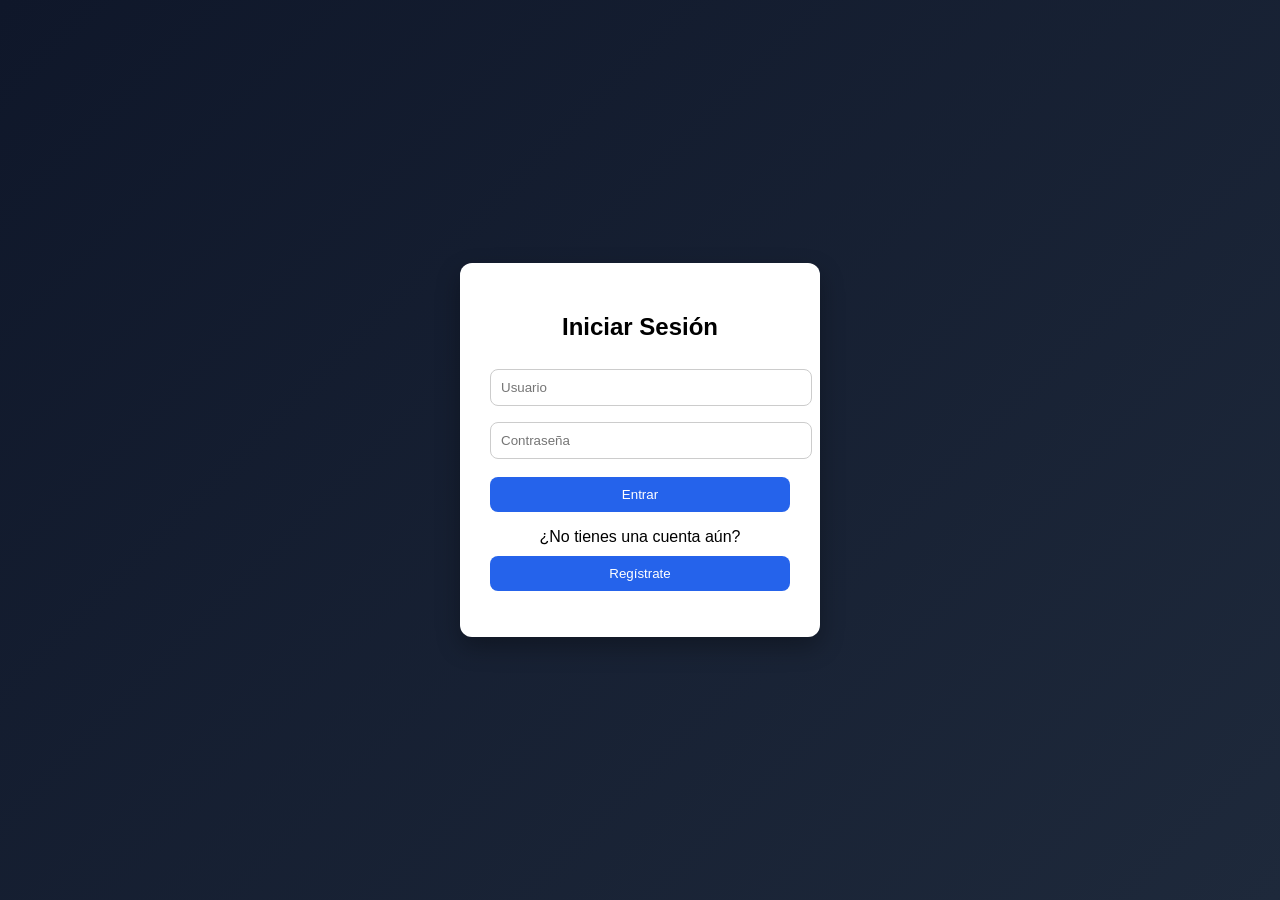
==== aUroNMerCH/wwwroot/contacto.html @ ca661c6f "PÁGINAS CREADAS, CON HEADER Y CARRITO FUNCIONAL" ====
<!DOCTYPE html>
<html lang="es">
<head>
    <meta charset="UTF-8">
    <meta name="viewport" content="width=device-width, initial-scale=1.0">
    <title>Contáctanos — Auron</title>
    <link href="https://fonts.googleapis.com/css2?family=Bebas+Neue&family=DM+Sans:wght@300;400;500&display=swap" rel="stylesheet">
    <link rel="stylesheet" href="css/contacto.css">
</head>
<body>

    <!-- ══════════════════════════════════════
         NAVBAR (idéntico al resto del sitio)
    ══════════════════════════════════════ -->
    <nav class="top-nav">
        <div class="nav-left">
            <button class="hamburger-btn" id="hamburgerBtn" onclick="toggleDrawer()" aria-label="Menú">
                <span></span><span></span><span></span>
            </button>
        </div>
        <div class="nav-center">
            <a href="index.html" class="nav-logo">
                <span class="logo-box">A</span>
                <span class="logo-text">AURON</span>
            </a>
        </div>
        <div class="nav-right">
            <button class="cart-btn" id="cartBtn" onclick="toggleCart()" aria-label="Carrito">
                <svg class="cart-bag-icon" width="22" height="22" viewBox="0 0 24 24" fill="none" stroke="currentColor" stroke-width="1.9" stroke-linecap="round" stroke-linejoin="round">
                    <path d="M6 2L3 6v14a2 2 0 0 0 2 2h14a2 2 0 0 0 2-2V6l-3-4z" />
                    <line x1="3" y1="6" x2="21" y2="6" />
                    <path d="M16 10a4 4 0 0 1-8 0" />
                </svg>
                <span class="cart-badge" id="cartBadge" style="display:none;">0</span>
            </button>
            <div class="nav-auth" id="navAuth"></div>
        </div>
    </nav>

    <!-- ══════════════════════════════════════
         DRAWER
    ══════════════════════════════════════ -->
    <div class="drawer-overlay" id="drawerOverlay" onclick="toggleDrawer()"></div>
    <aside class="drawer" id="drawer">
        <div class="drawer-header">
            <span class="logo-box">A</span>
            <span class="logo-text">AURON</span>
            <button class="drawer-close" onclick="toggleDrawer()">✕</button>
        </div>
        <nav class="drawer-links">
            <a href="index.html">Inicio</a>
            <a href="productos.html">Productos</a>
            <a href="sobreNosotros.html">Sobre Nosotros</a>
            <a href="contacto.html" class="active">Contáctanos</a>
        </nav>
        <div class="drawer-divider"></div>
        <div class="drawer-categorias">
            <p class="filtro-label">CATEGORÍAS</p>
            <a class="filtro-btn" href="productos.html?cat=Todos">Todos</a>
            <a class="filtro-btn" href="productos.html?cat=T-Shirt">T-Shirt</a>
            <a class="filtro-btn" href="productos.html?cat=Hoodie">Hoodie</a>
            <a class="filtro-btn" href="productos.html?cat=Zapato">Zapato</a>
            <a class="filtro-btn" href="productos.html?cat=Accesorio">Accesorio</a>
        </div>
        <div class="drawer-footer" id="drawerAuth"></div>
    </aside>

    <!-- ══════════════════════════════════════
         CART PANEL
    ══════════════════════════════════════ -->
    <div class="cart-overlay" id="cartOverlay" onclick="toggleCart()"></div>
    <aside class="cart-panel" id="cartPanel">
        <div class="cart-panel-header">
            <div class="cart-panel-title">
                <svg width="18" height="18" viewBox="0 0 24 24" fill="none" stroke="currentColor" stroke-width="1.9" stroke-linecap="round" stroke-linejoin="round">
                    <path d="M6 2L3 6v14a2 2 0 0 0 2 2h14a2 2 0 0 0 2-2V6l-3-4z" />
                    <line x1="3" y1="6" x2="21" y2="6" />
                    <path d="M16 10a4 4 0 0 1-8 0" />
                </svg>
                <span>MI CARRITO</span>
            </div>
            <button class="cart-panel-close" onclick="toggleCart()">✕</button>
        </div>
        <div class="cart-items-list" id="cartItemsList">
            <div class="cart-empty" id="cartEmpty">
                <svg width="52" height="52" viewBox="0 0 24 24" fill="none" stroke="currentColor" stroke-width="1.2" stroke-linecap="round" stroke-linejoin="round" style="color:var(--border)">
                    <path d="M6 2L3 6v14a2 2 0 0 0 2 2h14a2 2 0 0 0 2-2V6l-3-4z" />
                    <line x1="3" y1="6" x2="21" y2="6" />
                    <path d="M16 10a4 4 0 0 1-8 0" />
                </svg>
                <p>Tu carrito está vacío</p>
                <span>Agrega productos para continuar</span>
            </div>
        </div>
        <div class="cart-footer" id="cartFooter" style="display:none;">
            <div class="cart-subtotal">
                <span>Subtotal</span>
                <span id="cartSubtotal">$0.00</span>
            </div>
            <div class="cart-total">
                <span>TOTAL</span>
                <span id="cartTotal">$0.00</span>
            </div>
            <button class="btn-checkout" onclick="checkout()">FINALIZAR COMPRA</button>
            <button class="btn-clear-cart" onclick="vaciarCarrito()">Vaciar carrito</button>
        </div>
    </aside>

    <!-- ══════════════════════════════════════
         LAYOUT PRINCIPAL
    ══════════════════════════════════════ -->
    <div class="page-layout">

        <!-- ── COLUMNA IMAGEN IZQUIERDA ── -->
        <div class="col-img">
            <div class="img-hero">
                <div class="img-placeholder">
                    <span class="ph-x"></span>
                </div>
                <div class="img-overlay">
                    <p class="img-label">DROP 2026</p>
                    <h2 class="img-headline">Hablemos.</h2>
                    <p class="img-sub">Estamos aquí para lo que necesites.</p>
                </div>
            </div>
        </div>

        <!-- ── COLUMNA CENTRAL — FORMULARIO ── -->
        <div class="col-form">

            <div class="form-heading">
                <span class="form-tag">✉ CONTÁCTANOS</span>
                <div class="form-tag-line"></div>
                <h1 class="form-title">FORMULARIO<br>DE CONTACTO</h1>
                <p class="form-desc">Cuéntanos en qué podemos ayudarte. Respondemos en menos de 24 horas.</p>
            </div>

            <div class="contact-form" id="contactForm">

                <div class="field-group">
                    <label class="field-label" for="nombre">NOMBRE COMPLETO</label>
                    <input class="field-input" type="text" id="nombre" name="nombre" placeholder="Tu nombre completo" autocomplete="name">
                </div>

                <div class="field-group">
                    <label class="field-label" for="email">EMAIL</label>
                    <input class="field-input" type="email" id="email" name="email" placeholder="tu@correo.com" autocomplete="email">
                </div>

                <div class="field-group">
                    <label class="field-label" for="asunto">ASUNTO</label>
                    <input class="field-input" type="text" id="asunto" name="asunto" placeholder="¿Sobre qué nos escribes?">
                </div>

                <div class="field-group">
                    <label class="field-label" for="mensaje">MENSAJE</label>
                    <textarea class="field-input field-textarea" id="mensaje" name="mensaje" placeholder="Escribe tu mensaje aquí..." rows="5"></textarea>
                </div>

                <button class="btn-enviar" id="btnEnviar" onclick="enviarFormulario()">
                    <span class="btn-text">ENVIAR MENSAJE</span>
                    <svg width="16" height="16" viewBox="0 0 24 24" fill="none" stroke="currentColor" stroke-width="2.2" stroke-linecap="round" stroke-linejoin="round">
                        <line x1="22" y1="2" x2="11" y2="13" />
                        <polygon points="22 2 15 22 11 13 2 9 22 2" />
                    </svg>
                </button>

                <!-- Estado de éxito -->
                <div class="form-success" id="formSuccess">
                    <svg width="28" height="28" viewBox="0 0 24 24" fill="none" stroke="currentColor" stroke-width="2" stroke-linecap="round" stroke-linejoin="round">
                        <path d="M22 11.08V12a10 10 0 1 1-5.93-9.14"/>
                        <polyline points="22 4 12 14.01 9 11.01"/>
                    </svg>
                    <div>
                        <p class="success-title">¡Mensaje enviado!</p>
                        <p class="success-sub">Te respondemos pronto.</p>
                    </div>
                </div>

            </div>
        </div>

        <!-- ── SIDEBAR DERECHO ── -->
        <aside class="sidebar-right">
            <div class="sidebar-top-icon">
                <div class="sidebar-icon-circle" onclick="window.location.href='login.html'" title="Mi Cuenta">
                    <svg width="18" height="18" viewBox="0 0 24 24" fill="none" stroke="currentColor" stroke-width="1.8" stroke-linecap="round" stroke-linejoin="round">
                        <circle cx="12" cy="8" r="4" />
                        <path d="M4 20c0-4 3.6-7 8-7s8 3 8 7" />
                    </svg>
                </div>
            </div>

            <p class="filtro-label" style="margin-top:0.4rem;">CONTACTO</p>

            <div class="sidebar-info">
                <div class="info-card">
                    <div class="info-icon">
                        <svg width="16" height="16" viewBox="0 0 24 24" fill="none" stroke="currentColor" stroke-width="1.8" stroke-linecap="round" stroke-linejoin="round">
                            <path d="M4 4h16c1.1 0 2 .9 2 2v12c0 1.1-.9 2-2 2H4c-1.1 0-2-.9-2-2V6c0-1.1.9-2 2-2z"/><polyline points="22,6 12,13 2,6"/>
                        </svg>
                    </div>
                    <div>
                        <p class="info-label">Email</p>
                        <p class="info-val">hola@auron.do</p>
                    </div>
                </div>

                <div class="info-card">
                    <div class="info-icon">
                        <svg width="16" height="16" viewBox="0 0 24 24" fill="none" stroke="currentColor" stroke-width="1.8" stroke-linecap="round" stroke-linejoin="round">
                            <path d="M22 16.92v3a2 2 0 0 1-2.18 2 19.79 19.79 0 0 1-8.63-3.07A19.5 19.5 0 0 1 4.69 12 19.79 19.79 0 0 1 1.65 3.38 2 2 0 0 1 3.62 1h3a2 2 0 0 1 2 1.72c.127.96.361 1.903.7 2.81a2 2 0 0 1-.45 2.11L7.91 8.5a16 16 0 0 0 6 6l.91-.91a2 2 0 0 1 2.11-.45c.907.339 1.85.573 2.81.7A2 2 0 0 1 22 16.92z"/>
                        </svg>
                    </div>
                    <div>
                        <p class="info-label">Teléfono</p>
                        <p class="info-val">+1 809 000 0000</p>
                    </div>
                </div>

                <div class="info-card">
                    <div class="info-icon">
                        <svg width="16" height="16" viewBox="0 0 24 24" fill="none" stroke="currentColor" stroke-width="1.8" stroke-linecap="round" stroke-linejoin="round">
                            <path d="M21 10c0 7-9 13-9 13s-9-6-9-13a9 9 0 0 1 18 0z"/><circle cx="12" cy="10" r="3"/>
                        </svg>
                    </div>
                    <div>
                        <p class="info-label">Ubicación</p>
                        <p class="info-val">Santiago, RD</p>
                    </div>
                </div>
            </div>

            <div class="sidebar-divider"></div>

            <p class="filtro-label">SÍGUENOS</p>
            <div class="sidebar-socials">
                <a class="social-btn" href="#" title="Instagram">
                    <svg width="15" height="15" viewBox="0 0 24 24" fill="currentColor"><path d="M12 2.163c3.204 0 3.584.012 4.85.07 3.252.148 4.771 1.691 4.919 4.919.058 1.265.069 1.645.069 4.849 0 3.205-.012 3.584-.069 4.849-.149 3.225-1.664 4.771-4.919 4.919-1.266.058-1.644.07-4.85.07-3.204 0-3.584-.012-4.849-.07-3.26-.149-4.771-1.699-4.919-4.92-.058-1.265-.07-1.644-.07-4.849 0-3.204.013-3.583.07-4.849.149-3.227 1.664-4.771 4.919-4.919 1.266-.057 1.645-.069 4.849-.069zM12 0C8.741 0 8.333.014 7.053.072 2.695.272.273 2.69.073 7.052.014 8.333 0 8.741 0 12c0 3.259.014 3.668.072 4.948.2 4.358 2.618 6.78 6.98 6.98C8.333 23.986 8.741 24 12 24c3.259 0 3.668-.014 4.948-.072 4.354-.2 6.782-2.618 6.979-6.98.059-1.28.073-1.689.073-4.948 0-3.259-.014-3.667-.072-4.947-.196-4.354-2.617-6.78-6.979-6.98C15.668.014 15.259 0 12 0zm0 5.838a6.162 6.162 0 100 12.324 6.162 6.162 0 000-12.324zM12 16a4 4 0 110-8 4 4 0 010 8zm6.406-11.845a1.44 1.44 0 100 2.881 1.44 1.44 0 000-2.881z"/></svg>
                    <span>Instagram</span>
                </a>
                <a class="social-btn" href="#" title="X / Twitter">
                    <svg width="15" height="15" viewBox="0 0 24 24" fill="currentColor"><path d="M18.244 2.25h3.308l-7.227 8.26 8.502 11.24H16.17l-5.214-6.817L4.99 21.75H1.68l7.73-8.835L1.254 2.25H8.08l4.713 6.231zm-1.161 17.52h1.833L7.084 4.126H5.117z"/></svg>
                    <span>Twitter / X</span>
                </a>
                <a class="social-btn" href="#" title="TikTok">
                    <svg width="15" height="15" viewBox="0 0 24 24" fill="currentColor"><path d="M19.59 6.69a4.83 4.83 0 0 1-3.77-4.25V2h-3.45v13.67a2.89 2.89 0 0 1-2.88 2.5 2.89 2.89 0 0 1-2.89-2.89 2.89 2.89 0 0 1 2.89-2.89c.28 0 .54.04.79.1V9.01a6.33 6.33 0 0 0-.79-.05 6.34 6.34 0 0 0-6.34 6.34 6.34 6.34 0 0 0 6.34 6.34 6.34 6.34 0 0 0 6.33-6.34V8.69a8.28 8.28 0 0 0 4.84 1.54V6.78a4.85 4.85 0 0 1-1.07-.09z"/></svg>
                    <span>TikTok</span>
                </a>
            </div>

            <div class="sidebar-utils">
                <div class="util-item" onclick="window.location.href='login.html'">
                    <svg width="16" height="16" viewBox="0 0 24 24" fill="none" stroke="currentColor" stroke-width="1.8" stroke-linecap="round" stroke-linejoin="round"><circle cx="12" cy="8" r="4" /><path d="M4 20c0-4 3.6-7 8-7s8 3 8 7" /></svg>
                    <span>Mi Cuenta</span>
                </div>
                <div class="util-item" onclick="toggleCart()">
                    <svg width="16" height="16" viewBox="0 0 24 24" fill="none" stroke="currentColor" stroke-width="1.8" stroke-linecap="round" stroke-linejoin="round">
                        <path d="M6 2L3 6v14a2 2 0 0 0 2 2h14a2 2 0 0 0 2-2V6l-3-4z" />
                        <line x1="3" y1="6" x2="21" y2="6" />
                        <path d="M16 10a4 4 0 0 1-8 0" />
                    </svg>
                    <span>Carrito</span>
                </div>
                <div class="util-item" onclick="window.location.href='productos.html'">
                    <svg width="16" height="16" viewBox="0 0 24 24" fill="none" stroke="currentColor" stroke-width="1.8" stroke-linecap="round" stroke-linejoin="round"><rect x="3" y="3" width="7" height="7"/><rect x="14" y="3" width="7" height="7"/><rect x="14" y="14" width="7" height="7"/><rect x="3" y="14" width="7" height="7"/></svg>
                    <span>Productos</span>
                </div>
            </div>
        </aside>

    </div>

    <script src="js/contacto.js"></script>
</body>
</html>
---- aUroNMerCH/wwwroot/css/contacto.css ----
/* ══════════════════════════════════════
   RESET & VARIABLES
══════════════════════════════════════ */
*, *::before, *::after {
    box-sizing: border-box;
    margin: 0;
    padding: 0;
}

:root {
    --bg: #0D0D0D;
    --surface: #161616;
    --card: #1E1E1E;
    --border: #2A2A2A;
    --accent: #E8C84A;
    --accent2: #FF4B4B;
    --text: #F0EDE8;
    --muted: #7A7770;
    --nav-h: 58px;
    --drawer-w: 260px;
    --cart-panel-w: 360px;
    --sidebar-w: 172px;
    --img-col-w: 340px;
}

body {
    font-family: 'DM Sans', sans-serif;
    background: var(--bg);
    color: var(--text);
    min-height: 100vh;
    padding-top: var(--nav-h);
}

/* ══════════════════════════════════════
   TOP NAV
══════════════════════════════════════ */
.top-nav {
    position: fixed;
    top: 0;
    left: 0;
    right: 0;
    height: var(--nav-h);
    background: var(--surface);
    border-bottom: 1px solid var(--border);
    display: grid;
    grid-template-columns: 1fr auto 1fr;
    align-items: center;
    padding: 0 1.2rem;
    z-index: 300;
}

.nav-left {
    display: flex;
    align-items: center;
    justify-content: flex-start;
}

.nav-center {
    display: flex;
    align-items: center;
    justify-content: center;
}

.nav-right {
    display: flex;
    align-items: center;
    justify-content: flex-end;
    gap: 0.6rem;
}

/* Hamburger */
.hamburger-btn {
    display: flex;
    flex-direction: column;
    gap: 5px;
    background: none;
    border: none;
    cursor: pointer;
    padding: 6px;
    border-radius: 6px;
    transition: background 0.2s;
}

    .hamburger-btn:hover {
        background: var(--card);
    }

    .hamburger-btn span {
        display: block;
        height: 2px;
        background: var(--text);
        border-radius: 2px;
        transition: all 0.3s;
    }

        .hamburger-btn span:nth-child(1) {
            width: 22px;
        }

        .hamburger-btn span:nth-child(2) {
            width: 16px;
        }

        .hamburger-btn span:nth-child(3) {
            width: 19px;
        }

    .hamburger-btn.open span:nth-child(1) {
        width: 20px;
        transform: translateY(7px) rotate(45deg);
    }

    .hamburger-btn.open span:nth-child(2) {
        opacity: 0;
    }

    .hamburger-btn.open span:nth-child(3) {
        width: 20px;
        transform: translateY(-7px) rotate(-45deg);
    }

/* Logo */
.nav-logo {
    display: flex;
    align-items: center;
    gap: 0.5rem;
    text-decoration: none;
}

.logo-box {
    width: 34px;
    height: 34px;
    background: var(--accent);
    color: #000;
    font-family: 'Bebas Neue', sans-serif;
    font-size: 1.2rem;
    display: flex;
    align-items: center;
    justify-content: center;
    border-radius: 6px;
    flex-shrink: 0;
}

.logo-text {
    font-family: 'Bebas Neue', sans-serif;
    font-size: 1.4rem;
    letter-spacing: 0.12em;
    color: var(--accent);
}

/* Carrito btn */
.cart-btn {
    position: relative;
    display: flex;
    align-items: center;
    gap: 0.45rem;
    background: none;
    border: 1px solid var(--border);
    color: var(--muted);
    padding: 6px 14px 6px 10px;
    border-radius: 8px;
    cursor: pointer;
    font-size: 0.84rem;
    font-family: 'DM Sans', sans-serif;
    transition: all 0.2s;
    flex-shrink: 0;
}

    .cart-btn:hover {
        border-color: var(--accent);
        color: var(--accent);
    }

.cart-bag-icon {
    transition: transform 0.2s;
}

.cart-btn:hover .cart-bag-icon {
    transform: scale(1.1);
}

.cart-badge {
    position: absolute;
    top: -7px;
    right: -7px;
    background: var(--accent);
    color: #000;
    font-size: 0.62rem;
    font-weight: 700;
    border-radius: 50%;
    width: 18px;
    height: 18px;
    display: flex;
    align-items: center;
    justify-content: center;
    animation: badgePop 0.3s cubic-bezier(0.175, 0.885, 0.32, 1.275);
}

@keyframes badgePop {
    from {
        transform: scale(0);
    }

    to {
        transform: scale(1);
    }
}

/* Nav auth */
.nav-auth {
    display: flex;
    gap: 0.4rem;
    align-items: center;
}

    .nav-auth button {
        padding: 5px 13px;
        border-radius: 7px;
        border: 1px solid var(--border);
        background: transparent;
        color: var(--muted);
        font-size: 0.8rem;
        cursor: pointer;
        transition: all 0.2s;
        font-family: 'DM Sans', sans-serif;
    }

        .nav-auth button:hover {
            border-color: var(--accent);
            color: var(--accent);
        }

    .nav-auth .btn-admin {
        background: var(--accent);
        color: #000;
        border-color: var(--accent);
        font-weight: 600;
    }

        .nav-auth .btn-admin:hover {
            opacity: 0.85;
        }

/* ══════════════════════════════════════
   DRAWER
══════════════════════════════════════ */
.drawer-overlay {
    display: none;
    position: fixed;
    inset: 0;
    background: rgba(0,0,0,0.6);
    z-index: 350;
    backdrop-filter: blur(2px);
}

    .drawer-overlay.open {
        display: block;
    }

.drawer {
    position: fixed;
    top: 0;
    left: 0;
    bottom: 0;
    width: var(--drawer-w);
    background: var(--surface);
    border-right: 1px solid var(--border);
    z-index: 400;
    padding: 1.5rem 1.2rem;
    display: flex;
    flex-direction: column;
    gap: 1.2rem;
    transform: translateX(-100%);
    transition: transform 0.28s cubic-bezier(0.4, 0, 0.2, 1);
}

    .drawer.open {
        transform: translateX(0);
    }

.drawer-header {
    display: flex;
    align-items: center;
    gap: 0.6rem;
}

.drawer-close {
    margin-left: auto;
    background: none;
    border: none;
    color: var(--muted);
    font-size: 1.1rem;
    cursor: pointer;
    padding: 4px 8px;
    border-radius: 6px;
    transition: all 0.2s;
}

    .drawer-close:hover {
        background: var(--card);
        color: var(--text);
    }

.drawer-links {
    display: flex;
    flex-direction: column;
    gap: 0.3rem;
}

    .drawer-links a {
        color: var(--muted);
        text-decoration: none;
        font-size: 0.9rem;
        padding: 8px 12px;
        border-radius: 8px;
        transition: all 0.2s;
    }

        .drawer-links a:hover,
        .drawer-links a.active {
            color: var(--text);
            background: var(--card);
        }

.drawer-divider {
    height: 1px;
    background: var(--border);
}

.drawer-categorias {
    display: flex;
    flex-direction: column;
    gap: 0.4rem;
}

.drawer-footer {
    margin-top: auto;
    display: flex;
    flex-direction: column;
    gap: 0.5rem;
}

    .drawer-footer button {
        width: 100%;
        padding: 9px;
        border-radius: 8px;
        border: 1px solid var(--border);
        background: transparent;
        color: var(--muted);
        font-size: 0.85rem;
        cursor: pointer;
        transition: all 0.2s;
        font-family: 'DM Sans', sans-serif;
    }

        .drawer-footer button:hover {
            border-color: var(--accent);
            color: var(--accent);
        }

    .drawer-footer .btn-admin {
        background: var(--accent);
        color: #000;
        border-color: var(--accent);
        font-weight: 600;
    }

/* Filtros */
.filtro-label {
    font-size: 0.65rem;
    letter-spacing: 0.18em;
    color: var(--muted);
    margin-bottom: 0.2rem;
}

.filtro-btn {
    background: transparent;
    border: 1px solid var(--border);
    color: var(--muted);
    padding: 6px 12px;
    border-radius: 6px;
    font-size: 0.82rem;
    cursor: pointer;
    text-align: left;
    transition: all 0.2s;
    font-family: 'DM Sans', sans-serif;
    text-decoration: none;
    display: block;
}

    .filtro-btn:hover, .filtro-btn.active {
        background: var(--accent);
        color: #000;
        border-color: var(--accent);
        font-weight: 500;
    }

/* ══════════════════════════════════════
   CART PANEL
══════════════════════════════════════ */
.cart-overlay {
    display: none;
    position: fixed;
    inset: 0;
    background: rgba(0,0,0,0.55);
    z-index: 350;
    backdrop-filter: blur(2px);
}

    .cart-overlay.open {
        display: block;
    }

.cart-panel {
    position: fixed;
    top: 0;
    right: 0;
    bottom: 0;
    width: var(--cart-panel-w);
    max-width: 100vw;
    background: var(--surface);
    border-left: 1px solid var(--border);
    z-index: 400;
    display: flex;
    flex-direction: column;
    transform: translateX(100%);
    transition: transform 0.3s cubic-bezier(0.4, 0, 0.2, 1);
}

    .cart-panel.open {
        transform: translateX(0);
    }

.cart-panel-header {
    display: flex;
    align-items: center;
    justify-content: space-between;
    padding: 1.2rem 1.4rem;
    border-bottom: 1px solid var(--border);
    flex-shrink: 0;
}

.cart-panel-title {
    display: flex;
    align-items: center;
    gap: 0.6rem;
    font-family: 'Bebas Neue', sans-serif;
    font-size: 1.1rem;
    letter-spacing: 0.12em;
    color: var(--text);
}

.cart-panel-close {
    background: none;
    border: none;
    color: var(--muted);
    font-size: 1.1rem;
    cursor: pointer;
    padding: 4px 8px;
    border-radius: 6px;
    transition: all 0.2s;
}

    .cart-panel-close:hover {
        background: var(--card);
        color: var(--text);
    }

.cart-items-list {
    flex: 1;
    overflow-y: auto;
    padding: 0.8rem 1.4rem;
}

    .cart-items-list::-webkit-scrollbar {
        width: 4px;
    }

    .cart-items-list::-webkit-scrollbar-thumb {
        background: var(--border);
        border-radius: 2px;
    }

.cart-empty {
    display: flex;
    flex-direction: column;
    align-items: center;
    justify-content: center;
    gap: 0.8rem;
    height: 100%;
    min-height: 260px;
    text-align: center;
}

    .cart-empty p {
        font-size: 0.95rem;
        color: var(--muted);
        font-weight: 500;
    }

    .cart-empty span {
        font-size: 0.78rem;
        color: var(--border);
    }

.cart-item {
    display: flex;
    gap: 0.9rem;
    align-items: flex-start;
    padding: 0.9rem 0;
    border-bottom: 1px solid var(--border);
    animation: fadeUp 0.25s ease both;
}

    .cart-item:last-child {
        border-bottom: none;
    }

.cart-item-img {
    width: 64px;
    height: 64px;
    border-radius: 8px;
    object-fit: cover;
    border: 1px solid var(--border);
    flex-shrink: 0;
    background: var(--card);
}

.cart-item-img-placeholder {
    width: 64px;
    height: 64px;
    border-radius: 8px;
    background: var(--card);
    border: 1px solid var(--border);
    flex-shrink: 0;
    display: flex;
    align-items: center;
    justify-content: center;
    position: relative;
    overflow: hidden;
}

.cart-item-info {
    flex: 1;
    min-width: 0;
}

.cart-item-name {
    font-size: 0.88rem;
    font-weight: 500;
    color: var(--text);
    white-space: nowrap;
    overflow: hidden;
    text-overflow: ellipsis;
    margin-bottom: 2px;
}

.cart-item-cat {
    font-size: 0.7rem;
    color: var(--muted);
    text-transform: uppercase;
    letter-spacing: 0.1em;
    margin-bottom: 6px;
}

.cart-item-price {
    font-family: 'Bebas Neue', sans-serif;
    font-size: 1.05rem;
    color: var(--accent);
    letter-spacing: 0.05em;
}

.cart-item-controls {
    display: flex;
    align-items: center;
    gap: 0.5rem;
    margin-top: 0.5rem;
}

.qty-btn {
    width: 24px;
    height: 24px;
    border: 1px solid var(--border);
    background: var(--card);
    color: var(--text);
    border-radius: 5px;
    cursor: pointer;
    font-size: 0.9rem;
    display: flex;
    align-items: center;
    justify-content: center;
    transition: all 0.15s;
    flex-shrink: 0;
}

    .qty-btn:hover {
        border-color: var(--accent);
        color: var(--accent);
    }

.qty-value {
    font-size: 0.85rem;
    font-weight: 600;
    min-width: 18px;
    text-align: center;
}

.cart-item-remove {
    background: none;
    border: none;
    color: var(--muted);
    cursor: pointer;
    padding: 2px;
    border-radius: 4px;
    transition: color 0.2s;
    flex-shrink: 0;
    font-size: 0.85rem;
}

    .cart-item-remove:hover {
        color: var(--accent2);
    }

.cart-footer {
    padding: 1.2rem 1.4rem;
    border-top: 1px solid var(--border);
    display: flex;
    flex-direction: column;
    gap: 0.7rem;
    flex-shrink: 0;
}

.cart-subtotal, .cart-total {
    display: flex;
    justify-content: space-between;
    align-items: center;
}

.cart-subtotal {
    font-size: 0.82rem;
    color: var(--muted);
}

.cart-total {
    font-family: 'Bebas Neue', sans-serif;
    font-size: 1.2rem;
    letter-spacing: 0.08em;
    color: var(--text);
    padding-top: 0.5rem;
    border-top: 1px solid var(--border);
}

    .cart-total span:last-child {
        color: var(--accent);
    }

.btn-checkout {
    width: 100%;
    padding: 12px;
    background: var(--accent);
    color: #000;
    font-family: 'Bebas Neue', sans-serif;
    font-size: 1rem;
    letter-spacing: 0.14em;
    border: none;
    border-radius: 8px;
    cursor: pointer;
    transition: opacity 0.2s;
}

    .btn-checkout:hover {
        opacity: 0.88;
    }

.btn-clear-cart {
    width: 100%;
    padding: 8px;
    background: transparent;
    border: 1px solid var(--border);
    color: var(--muted);
    font-size: 0.8rem;
    border-radius: 8px;
    cursor: pointer;
    transition: all 0.2s;
    font-family: 'DM Sans', sans-serif;
}

    .btn-clear-cart:hover {
        border-color: var(--accent2);
        color: var(--accent2);
    }

/* ══════════════════════════════════════
   TOAST
══════════════════════════════════════ */
.cart-toast {
    position: fixed;
    bottom: 1.5rem;
    left: 50%;
    transform: translateX(-50%) translateY(80px);
    background: var(--surface);
    border: 1px solid var(--accent);
    color: var(--text);
    padding: 10px 20px;
    border-radius: 10px;
    font-size: 0.85rem;
    z-index: 999;
    pointer-events: none;
    transition: transform 0.3s cubic-bezier(0.175, 0.885, 0.32, 1.275), opacity 0.3s;
    opacity: 0;
    display: flex;
    align-items: center;
    gap: 0.5rem;
    white-space: nowrap;
    box-shadow: 0 4px 20px rgba(0,0,0,0.4);
}

    .cart-toast.show {
        transform: translateX(-50%) translateY(0);
        opacity: 1;
    }

.cart-toast-icon {
    color: var(--accent);
}

/* ══════════════════════════════════════
   PAGE LAYOUT
══════════════════════════════════════ */
.page-layout {
    display: grid;
    grid-template-columns: var(--img-col-w) 1fr var(--sidebar-w);
    min-height: calc(100vh - var(--nav-h));
}

/* ══════════════════════════════════════
   COLUMNA IMAGEN
══════════════════════════════════════ */
.col-img {
    border-right: 1px solid var(--border);
    position: sticky;
    top: var(--nav-h);
    height: calc(100vh - var(--nav-h));
    overflow: hidden;
}

.img-hero {
    position: relative;
    width: 100%;
    height: 100%;
}

.img-placeholder {
    width: 100%;
    height: 100%;
    background: linear-gradient(160deg, #1E1A12 0%, #2A2216 50%, #161208 100%);
    display: flex;
    align-items: center;
    justify-content: center;
}

    /* Fondo decorativo tipo "ruido" con gradiente */
    .img-placeholder::before {
        content: '';
        position: absolute;
        inset: 0;
        background: radial-gradient(ellipse at 30% 20%, rgba(232,200,74,0.12) 0%, transparent 60%), radial-gradient(ellipse at 80% 80%, rgba(232,200,74,0.06) 0%, transparent 50%);
        pointer-events: none;
    }

/* Líneas decorativas en la imagen placeholder */
.ph-x {
    position: relative;
    width: 100%;
    height: 100%;
    display: block;
}

    .ph-x::before, .ph-x::after {
        content: '';
        position: absolute;
        background: rgba(232,200,74,0.08);
        width: 100%;
        height: 1px;
        top: 50%;
        left: 0;
    }

    .ph-x::before {
        transform: rotate(20deg);
    }

    .ph-x::after {
        transform: rotate(-20deg);
    }

.img-overlay {
    position: absolute;
    bottom: 0;
    left: 0;
    right: 0;
    padding: 2.4rem 2rem;
    background: linear-gradient(to top, rgba(0,0,0,0.85) 0%, transparent 100%);
    display: flex;
    flex-direction: column;
    gap: 0.4rem;
    animation: fadeUp 0.7s ease both 0.1s;
}

.img-label {
    font-size: 0.68rem;
    letter-spacing: 0.22em;
    color: var(--accent);
    font-weight: 500;
    text-transform: uppercase;
}

.img-headline {
    font-family: 'Bebas Neue', sans-serif;
    font-size: 3.6rem;
    line-height: 0.9;
    letter-spacing: 0.04em;
    color: var(--text);
}

.img-sub {
    font-size: 0.82rem;
    color: rgba(240,237,232,0.6);
    margin-top: 0.2rem;
}

/* ══════════════════════════════════════
   COLUMNA FORMULARIO
══════════════════════════════════════ */
.col-form {
    padding: 3rem 3.5rem;
    display: flex;
    flex-direction: column;
    gap: 2.4rem;
    overflow-y: auto;
}

.form-heading {
    display: flex;
    flex-direction: column;
    gap: 0;
}

.form-tag {
    font-size: 0.68rem;
    letter-spacing: 0.22em;
    color: var(--accent);
    font-weight: 500;
    margin-bottom: 0.8rem;
    animation: fadeUp 0.5s ease both 0.05s;
}

.form-tag-line {
    width: 44px;
    height: 2px;
    background: var(--accent);
    margin-bottom: 1.2rem;
    animation: fadeUp 0.5s ease both 0.1s;
}

.form-title {
    font-family: 'Bebas Neue', sans-serif;
    font-size: clamp(2.6rem, 4vw, 3.8rem);
    line-height: 0.95;
    letter-spacing: 0.04em;
    color: var(--text);
    margin-bottom: 1rem;
    animation: fadeUp 0.5s ease both 0.15s;
}

.form-desc {
    font-size: 0.88rem;
    color: var(--muted);
    line-height: 1.7;
    max-width: 400px;
    animation: fadeUp 0.5s ease both 0.2s;
}

/* ── Formulario ── */
.contact-form {
    display: flex;
    flex-direction: column;
    gap: 1.2rem;
    max-width: 520px;
}

.field-group {
    display: flex;
    flex-direction: column;
    gap: 0.45rem;
    animation: fadeUp 0.5s ease both;
}

    .field-group:nth-child(1) {
        animation-delay: 0.25s;
    }

    .field-group:nth-child(2) {
        animation-delay: 0.32s;
    }

    .field-group:nth-child(3) {
        animation-delay: 0.39s;
    }

    .field-group:nth-child(4) {
        animation-delay: 0.46s;
    }

.field-label {
    font-size: 0.64rem;
    letter-spacing: 0.18em;
    color: var(--muted);
    font-weight: 500;
}

.field-input {
    background: var(--card);
    border: 1px solid var(--border);
    border-radius: 8px;
    padding: 12px 14px;
    color: var(--text);
    font-size: 0.9rem;
    font-family: 'DM Sans', sans-serif;
    outline: none;
    width: 100%;
    transition: border-color 0.2s, box-shadow 0.2s;
    resize: none;
}

    .field-input::placeholder {
        color: #3E3C38;
    }

    .field-input:focus {
        border-color: var(--accent);
        box-shadow: 0 0 0 3px rgba(232,200,74,0.07);
    }

.field-textarea {
    min-height: 130px;
    line-height: 1.6;
}

.btn-enviar {
    display: flex;
    align-items: center;
    justify-content: center;
    gap: 0.65rem;
    padding: 13px 32px;
    background: var(--accent);
    color: #000;
    font-family: 'Bebas Neue', sans-serif;
    font-size: 1.05rem;
    letter-spacing: 0.14em;
    border: none;
    border-radius: 8px;
    cursor: pointer;
    transition: opacity 0.2s, transform 0.15s;
    align-self: flex-start;
    margin-top: 0.4rem;
    animation: fadeUp 0.5s ease both 0.53s;
}

    .btn-enviar:hover {
        opacity: 0.88;
        transform: translateY(-1px);
    }

    .btn-enviar:active {
        transform: translateY(0);
    }

    .btn-enviar.loading {
        opacity: 0.6;
        pointer-events: none;
    }

/* Estado éxito */
.form-success {
    display: none;
    align-items: center;
    gap: 1rem;
    padding: 1.2rem 1.4rem;
    background: rgba(232,200,74,0.07);
    border: 1px solid rgba(232,200,74,0.25);
    border-radius: 10px;
    color: var(--accent);
    animation: fadeUp 0.4s ease both;
}

    .form-success.show {
        display: flex;
    }

.success-title {
    font-weight: 600;
    font-size: 0.95rem;
    color: var(--text);
}

.success-sub {
    font-size: 0.8rem;
    color: var(--muted);
    margin-top: 2px;
}

/* ══════════════════════════════════════
   SIDEBAR DERECHO
══════════════════════════════════════ */
.sidebar-right {
    background: var(--surface);
    border-left: 1px solid var(--border);
    padding: 1.4rem 1rem;
    display: flex;
    flex-direction: column;
    gap: 0.9rem;
    position: sticky;
    top: var(--nav-h);
    height: calc(100vh - var(--nav-h));
    overflow-y: auto;
}

.sidebar-top-icon {
    display: flex;
    justify-content: flex-end;
}

.sidebar-icon-circle {
    width: 34px;
    height: 34px;
    border: 1px solid var(--border);
    border-radius: 50%;
    display: flex;
    align-items: center;
    justify-content: center;
    color: var(--muted);
    cursor: pointer;
    transition: all 0.2s;
}

    .sidebar-icon-circle:hover {
        border-color: var(--accent);
        color: var(--accent);
    }

/* Info cards */
.sidebar-info {
    display: flex;
    flex-direction: column;
    gap: 0.5rem;
}

.info-card {
    display: flex;
    align-items: flex-start;
    gap: 0.6rem;
    padding: 0.65rem 0.7rem;
    background: var(--card);
    border: 1px solid var(--border);
    border-radius: 8px;
    transition: border-color 0.2s;
}

    .info-card:hover {
        border-color: rgba(232,200,74,0.3);
    }

.info-icon {
    color: var(--accent);
    flex-shrink: 0;
    margin-top: 2px;
}

.info-label {
    font-size: 0.62rem;
    letter-spacing: 0.14em;
    color: var(--muted);
    text-transform: uppercase;
    margin-bottom: 2px;
}

.info-val {
    font-size: 0.76rem;
    color: var(--text);
    font-weight: 500;
}

.sidebar-divider {
    height: 1px;
    background: var(--border);
    margin: 0.2rem 0;
}

/* Redes sociales */
.sidebar-socials {
    display: flex;
    flex-direction: column;
    gap: 0.35rem;
}

.social-btn {
    display: flex;
    align-items: center;
    gap: 0.55rem;
    padding: 7px 8px;
    border-radius: 7px;
    border: 1px solid var(--border);
    color: var(--muted);
    font-size: 0.78rem;
    text-decoration: none;
    transition: all 0.2s;
}

    .social-btn:hover {
        border-color: var(--accent);
        color: var(--accent);
        background: rgba(232,200,74,0.04);
    }

/* Util items */
.sidebar-utils {
    margin-top: auto;
    display: flex;
    flex-direction: column;
    gap: 0.3rem;
}

.util-item {
    display: flex;
    align-items: center;
    gap: 0.6rem;
    padding: 7px 8px;
    border-radius: 8px;
    cursor: pointer;
    color: var(--muted);
    font-size: 0.8rem;
    transition: all 0.2s;
}

    .util-item:hover {
        background: var(--card);
        color: var(--text);
    }

    .util-item svg {
        flex-shrink: 0;
    }

/* ══════════════════════════════════════
   ANIMACIONES
══════════════════════════════════════ */
@keyframes fadeUp {
    from {
        opacity: 0;
        transform: translateY(16px);
    }

    to {
        opacity: 1;
        transform: translateY(0);
    }
}

/* ══════════════════════════════════════
   RESPONSIVE
══════════════════════════════════════ */
@media (max-width: 1100px) {
    .page-layout {
        grid-template-columns: 260px 1fr var(--sidebar-w);
    }

    --img-col-w: 260px;
}

@media (max-width: 860px) {
    .page-layout {
        grid-template-columns: 1fr;
    }

    .col-img {
        display: none;
    }

    .sidebar-right {
        display: none;
    }

    .col-form {
        padding: 2rem 1.6rem;
    }
}

@media (max-width: 480px) {
    .col-form {
        padding: 1.6rem 1.2rem;
    }

    .form-title {
        font-size: 2.4rem;
    }

    .cart-panel {
        width: 100vw;
    }
}
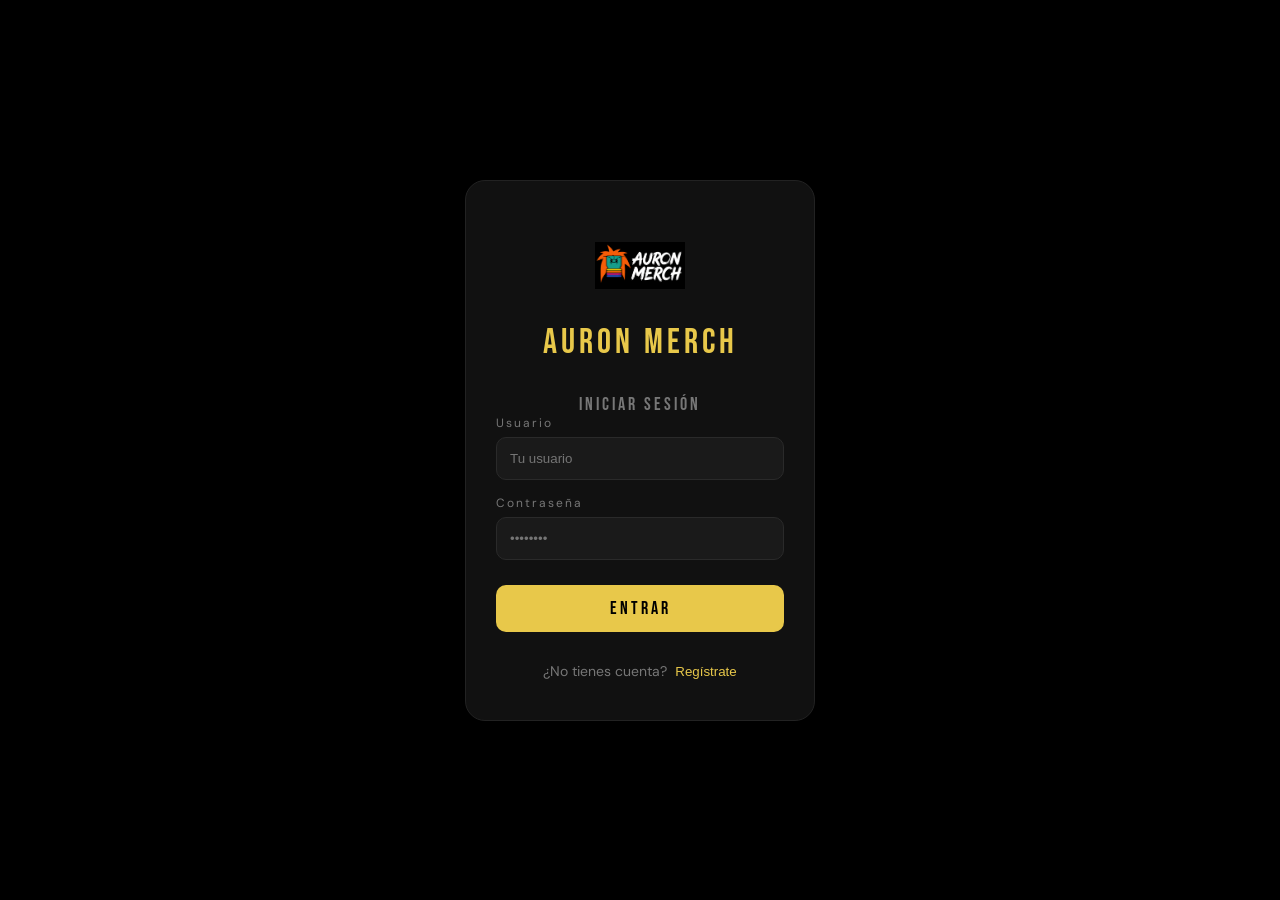
==== commit 75aca1f3: "ARREGLANDO PAGINAS" ====
--- a/aUroNMerCH/wwwroot/contacto.html
+++ b/aUroNMerCH/wwwroot/contacto.html
@@ -6,6 +6,45 @@
     <title>Contáctanos — Auron</title>
     <link href="https://fonts.googleapis.com/css2?family=Bebas+Neue&family=DM+Sans:wght@300;400;500&display=swap" rel="stylesheet">
     <link rel="stylesheet" href="css/contacto.css">
+    <style>
+        .nav-logo img {
+            height: 36px !important;
+            width: auto !important;
+            display: block !important;
+            max-height: 36px !important;
+        }
+
+        .drawer-header img {
+            height: 30px !important;
+            width: auto !important;
+            display: block !important;
+            max-height: 30px !important;
+        }
+
+        /* SVGs alineados con texto */
+        .drawer-links a {
+            display: flex !important;
+            align-items: center !important;
+            gap: 0.6rem !important;
+        }
+
+            .drawer-links a svg {
+                flex-shrink: 0 !important;
+            }
+
+        /* Fondo negro navbar y drawer */
+        .top-nav {
+            background: #000 !important;
+        }
+
+        .drawer {
+            background: #000 !important;
+        }
+
+        .drawer-header {
+            background: #000 !important;
+        }
+    </style>
 </head>
 <body>
 
@@ -19,9 +58,8 @@
             </button>
         </div>
         <div class="nav-center">
-            <a href="index.html" class="nav-logo">
-                <span class="logo-box">A</span>
-                <span class="logo-text">AURON</span>
+            <a href="#" class="nav-logo">
+                <img src="img/logo.png" alt="Auron Merch" />
             </a>
         </div>
         <div class="nav-right">
@@ -36,22 +74,45 @@
             <div class="nav-auth" id="navAuth"></div>
         </div>
     </nav>
-
-    <!-- ══════════════════════════════════════
-         DRAWER
+    <!-- ══════════════════════════════════════
+         DRAWER (menú lateral izquierdo)
     ══════════════════════════════════════ -->
     <div class="drawer-overlay" id="drawerOverlay" onclick="toggleDrawer()"></div>
     <aside class="drawer" id="drawer">
         <div class="drawer-header">
-            <span class="logo-box">A</span>
-            <span class="logo-text">AURON</span>
+            <img src="img/logo.png" alt="Auron Merch" />
             <button class="drawer-close" onclick="toggleDrawer()">✕</button>
         </div>
         <nav class="drawer-links">
-            <a href="index.html">Inicio</a>
-            <a href="productos.html">Productos</a>
-            <a href="sobreNosotros.html">Sobre Nosotros</a>
-            <a href="contacto.html" class="active">Contáctanos</a>
+            <a href="index.html">
+                <svg width="17" height="17" viewBox="0 0 24 24" fill="none" stroke="currentColor" stroke-width="1.9" stroke-linecap="round" stroke-linejoin="round">
+                    <path d="M3 9.5L12 3l9 6.5V20a1 1 0 0 1-1 1H4a1 1 0 0 1-1-1V9.5z" />
+                    <path d="M9 21V12h6v9" />
+                </svg>
+                Inicio
+            </a>
+            <a href="productos.html">
+                <svg width="17" height="17" viewBox="0 0 24 24" fill="none" stroke="currentColor" stroke-width="1.9" stroke-linecap="round" stroke-linejoin="round">
+                    <path d="M20.38 3.46L16 2a4 4 0 0 1-8 0L3.62 3.46a2 2 0 0 0-1.34 2.23l.58 3.57a1 1 0 0 0 .99.84H6v10c0 1.1.9 2 2 2h8a2 2 0 0 0 2-2V10h2.15a1 1 0 0 0 .99-.84l.58-3.57a2 2 0 0 0-1.34-2.23z" />
+                </svg>
+                Productos
+            </a>
+            <a href="sobreNosotros.html">
+                <svg width="17" height="17" viewBox="0 0 24 24" fill="none" stroke="currentColor" stroke-width="1.9" stroke-linecap="round" stroke-linejoin="round">
+                    <path d="M17 21v-2a4 4 0 0 0-4-4H5a4 4 0 0 0-4 4v2" />
+                    <circle cx="9" cy="7" r="4" />
+                    <path d="M23 21v-2a4 4 0 0 0-3-3.87" />
+                    <path d="M16 3.13a4 4 0 0 1 0 7.75" />
+                </svg>
+                Sobre Nosotros
+            </a>
+            <a href="contacto.html">
+                <svg width="17" height="17" viewBox="0 0 24 24" fill="none" stroke="currentColor" stroke-width="1.9" stroke-linecap="round" stroke-linejoin="round">
+                    <path d="M4 4h16c1.1 0 2 .9 2 2v12c0 1.1-.9 2-2 2H4c-1.1 0-2-.9-2-2V6c0-1.1.9-2 2-2z" />
+                    <polyline points="22,6 12,13 2,6" />
+                </svg>
+                Contáctanos
+            </a>
         </nav>
         <div class="drawer-divider"></div>
         <div class="drawer-categorias">
@@ -112,16 +173,11 @@
     <div class="page-layout">
 
         <!-- ── COLUMNA IMAGEN IZQUIERDA ── -->
-        <div class="col-img">
-            <div class="img-hero">
-                <div class="img-placeholder">
-                    <span class="ph-x"></span>
-                </div>
-                <div class="img-overlay">
-                    <p class="img-label">DROP 2026</p>
-                    <h2 class="img-headline">Hablemos.</h2>
-                    <p class="img-sub">Estamos aquí para lo que necesites.</p>
-                </div>
+        <div class="img-hero">
+            <img src="img/au.png" alt="Rodolfo" style="width:100%; height:100%; object-fit:cover; display:block;">
+            <div class="img-overlay">
+                <h2 class="img-headline">Hablemos.</h2>
+                <p class="img-sub">Estamos aquí para lo que necesites.</p>
             </div>
         </div>
 
@@ -168,8 +224,8 @@
                 <!-- Estado de éxito -->
                 <div class="form-success" id="formSuccess">
                     <svg width="28" height="28" viewBox="0 0 24 24" fill="none" stroke="currentColor" stroke-width="2" stroke-linecap="round" stroke-linejoin="round">
-                        <path d="M22 11.08V12a10 10 0 1 1-5.93-9.14"/>
-                        <polyline points="22 4 12 14.01 9 11.01"/>
+                        <path d="M22 11.08V12a10 10 0 1 1-5.93-9.14" />
+                        <polyline points="22 4 12 14.01 9 11.01" />
                     </svg>
                     <div>
                         <p class="success-title">¡Mensaje enviado!</p>
@@ -179,98 +235,8 @@
 
             </div>
         </div>
-
-        <!-- ── SIDEBAR DERECHO ── -->
-        <aside class="sidebar-right">
-            <div class="sidebar-top-icon">
-                <div class="sidebar-icon-circle" onclick="window.location.href='login.html'" title="Mi Cuenta">
-                    <svg width="18" height="18" viewBox="0 0 24 24" fill="none" stroke="currentColor" stroke-width="1.8" stroke-linecap="round" stroke-linejoin="round">
-                        <circle cx="12" cy="8" r="4" />
-                        <path d="M4 20c0-4 3.6-7 8-7s8 3 8 7" />
-                    </svg>
-                </div>
-            </div>
-
-            <p class="filtro-label" style="margin-top:0.4rem;">CONTACTO</p>
-
-            <div class="sidebar-info">
-                <div class="info-card">
-                    <div class="info-icon">
-                        <svg width="16" height="16" viewBox="0 0 24 24" fill="none" stroke="currentColor" stroke-width="1.8" stroke-linecap="round" stroke-linejoin="round">
-                            <path d="M4 4h16c1.1 0 2 .9 2 2v12c0 1.1-.9 2-2 2H4c-1.1 0-2-.9-2-2V6c0-1.1.9-2 2-2z"/><polyline points="22,6 12,13 2,6"/>
-                        </svg>
-                    </div>
-                    <div>
-                        <p class="info-label">Email</p>
-                        <p class="info-val">hola@auron.do</p>
-                    </div>
-                </div>
-
-                <div class="info-card">
-                    <div class="info-icon">
-                        <svg width="16" height="16" viewBox="0 0 24 24" fill="none" stroke="currentColor" stroke-width="1.8" stroke-linecap="round" stroke-linejoin="round">
-                            <path d="M22 16.92v3a2 2 0 0 1-2.18 2 19.79 19.79 0 0 1-8.63-3.07A19.5 19.5 0 0 1 4.69 12 19.79 19.79 0 0 1 1.65 3.38 2 2 0 0 1 3.62 1h3a2 2 0 0 1 2 1.72c.127.96.361 1.903.7 2.81a2 2 0 0 1-.45 2.11L7.91 8.5a16 16 0 0 0 6 6l.91-.91a2 2 0 0 1 2.11-.45c.907.339 1.85.573 2.81.7A2 2 0 0 1 22 16.92z"/>
-                        </svg>
-                    </div>
-                    <div>
-                        <p class="info-label">Teléfono</p>
-                        <p class="info-val">+1 809 000 0000</p>
-                    </div>
-                </div>
-
-                <div class="info-card">
-                    <div class="info-icon">
-                        <svg width="16" height="16" viewBox="0 0 24 24" fill="none" stroke="currentColor" stroke-width="1.8" stroke-linecap="round" stroke-linejoin="round">
-                            <path d="M21 10c0 7-9 13-9 13s-9-6-9-13a9 9 0 0 1 18 0z"/><circle cx="12" cy="10" r="3"/>
-                        </svg>
-                    </div>
-                    <div>
-                        <p class="info-label">Ubicación</p>
-                        <p class="info-val">Santiago, RD</p>
-                    </div>
-                </div>
-            </div>
-
-            <div class="sidebar-divider"></div>
-
-            <p class="filtro-label">SÍGUENOS</p>
-            <div class="sidebar-socials">
-                <a class="social-btn" href="#" title="Instagram">
-                    <svg width="15" height="15" viewBox="0 0 24 24" fill="currentColor"><path d="M12 2.163c3.204 0 3.584.012 4.85.07 3.252.148 4.771 1.691 4.919 4.919.058 1.265.069 1.645.069 4.849 0 3.205-.012 3.584-.069 4.849-.149 3.225-1.664 4.771-4.919 4.919-1.266.058-1.644.07-4.85.07-3.204 0-3.584-.012-4.849-.07-3.26-.149-4.771-1.699-4.919-4.92-.058-1.265-.07-1.644-.07-4.849 0-3.204.013-3.583.07-4.849.149-3.227 1.664-4.771 4.919-4.919 1.266-.057 1.645-.069 4.849-.069zM12 0C8.741 0 8.333.014 7.053.072 2.695.272.273 2.69.073 7.052.014 8.333 0 8.741 0 12c0 3.259.014 3.668.072 4.948.2 4.358 2.618 6.78 6.98 6.98C8.333 23.986 8.741 24 12 24c3.259 0 3.668-.014 4.948-.072 4.354-.2 6.782-2.618 6.979-6.98.059-1.28.073-1.689.073-4.948 0-3.259-.014-3.667-.072-4.947-.196-4.354-2.617-6.78-6.979-6.98C15.668.014 15.259 0 12 0zm0 5.838a6.162 6.162 0 100 12.324 6.162 6.162 0 000-12.324zM12 16a4 4 0 110-8 4 4 0 010 8zm6.406-11.845a1.44 1.44 0 100 2.881 1.44 1.44 0 000-2.881z"/></svg>
-                    <span>Instagram</span>
-                </a>
-                <a class="social-btn" href="#" title="X / Twitter">
-                    <svg width="15" height="15" viewBox="0 0 24 24" fill="currentColor"><path d="M18.244 2.25h3.308l-7.227 8.26 8.502 11.24H16.17l-5.214-6.817L4.99 21.75H1.68l7.73-8.835L1.254 2.25H8.08l4.713 6.231zm-1.161 17.52h1.833L7.084 4.126H5.117z"/></svg>
-                    <span>Twitter / X</span>
-                </a>
-                <a class="social-btn" href="#" title="TikTok">
-                    <svg width="15" height="15" viewBox="0 0 24 24" fill="currentColor"><path d="M19.59 6.69a4.83 4.83 0 0 1-3.77-4.25V2h-3.45v13.67a2.89 2.89 0 0 1-2.88 2.5 2.89 2.89 0 0 1-2.89-2.89 2.89 2.89 0 0 1 2.89-2.89c.28 0 .54.04.79.1V9.01a6.33 6.33 0 0 0-.79-.05 6.34 6.34 0 0 0-6.34 6.34 6.34 6.34 0 0 0 6.34 6.34 6.34 6.34 0 0 0 6.33-6.34V8.69a8.28 8.28 0 0 0 4.84 1.54V6.78a4.85 4.85 0 0 1-1.07-.09z"/></svg>
-                    <span>TikTok</span>
-                </a>
-            </div>
-
-            <div class="sidebar-utils">
-                <div class="util-item" onclick="window.location.href='login.html'">
-                    <svg width="16" height="16" viewBox="0 0 24 24" fill="none" stroke="currentColor" stroke-width="1.8" stroke-linecap="round" stroke-linejoin="round"><circle cx="12" cy="8" r="4" /><path d="M4 20c0-4 3.6-7 8-7s8 3 8 7" /></svg>
-                    <span>Mi Cuenta</span>
-                </div>
-                <div class="util-item" onclick="toggleCart()">
-                    <svg width="16" height="16" viewBox="0 0 24 24" fill="none" stroke="currentColor" stroke-width="1.8" stroke-linecap="round" stroke-linejoin="round">
-                        <path d="M6 2L3 6v14a2 2 0 0 0 2 2h14a2 2 0 0 0 2-2V6l-3-4z" />
-                        <line x1="3" y1="6" x2="21" y2="6" />
-                        <path d="M16 10a4 4 0 0 1-8 0" />
-                    </svg>
-                    <span>Carrito</span>
-                </div>
-                <div class="util-item" onclick="window.location.href='productos.html'">
-                    <svg width="16" height="16" viewBox="0 0 24 24" fill="none" stroke="currentColor" stroke-width="1.8" stroke-linecap="round" stroke-linejoin="round"><rect x="3" y="3" width="7" height="7"/><rect x="14" y="3" width="7" height="7"/><rect x="14" y="14" width="7" height="7"/><rect x="3" y="14" width="7" height="7"/></svg>
-                    <span>Productos</span>
-                </div>
-            </div>
-        </aside>
-
-    </div>
-
-    <script src="js/contacto.js"></script>
+       
+
+        <script src="js/contacto.js"></script>
 </body>
 </html>
--- a/aUroNMerCH/wwwroot/css/contacto.css
+++ b/aUroNMerCH/wwwroot/css/contacto.css
@@ -20,7 +20,7 @@
     --drawer-w: 260px;
     --cart-panel-w: 360px;
     --sidebar-w: 172px;
-    --img-col-w: 340px;
+    --img-col-w: 220px; /* reducido de 340px */
 }
 
 body {
@@ -40,7 +40,7 @@
     left: 0;
     right: 0;
     height: var(--nav-h);
-    background: var(--surface);
+    background: #000;
     border-bottom: 1px solid var(--border);
     display: grid;
     grid-template-columns: 1fr auto 1fr;
@@ -67,6 +67,20 @@
     justify-content: flex-end;
     gap: 0.6rem;
 }
+
+/* Logo */
+.nav-logo {
+    display: flex;
+    align-items: center;
+    gap: 0.5rem;
+    text-decoration: none;
+}
+
+    .nav-logo img {
+        height: 36px;
+        width: auto;
+        display: block;
+    }
 
 /* Hamburger */
 .hamburger-btn {
@@ -118,35 +132,6 @@
         width: 20px;
         transform: translateY(-7px) rotate(-45deg);
     }
-
-/* Logo */
-.nav-logo {
-    display: flex;
-    align-items: center;
-    gap: 0.5rem;
-    text-decoration: none;
-}
-
-.logo-box {
-    width: 34px;
-    height: 34px;
-    background: var(--accent);
-    color: #000;
-    font-family: 'Bebas Neue', sans-serif;
-    font-size: 1.2rem;
-    display: flex;
-    align-items: center;
-    justify-content: center;
-    border-radius: 6px;
-    flex-shrink: 0;
-}
-
-.logo-text {
-    font-family: 'Bebas Neue', sans-serif;
-    font-size: 1.4rem;
-    letter-spacing: 0.12em;
-    color: var(--accent);
-}
 
 /* Carrito btn */
 .cart-btn {
@@ -242,7 +227,7 @@
         }
 
 /* ══════════════════════════════════════
-   DRAWER
+   DRAWER (fondo negro)
 ══════════════════════════════════════ */
 .drawer-overlay {
     display: none;
@@ -263,7 +248,7 @@
     left: 0;
     bottom: 0;
     width: var(--drawer-w);
-    background: var(--surface);
+    background: #000;
     border-right: 1px solid var(--border);
     z-index: 400;
     padding: 1.5rem 1.2rem;
@@ -282,7 +267,14 @@
     display: flex;
     align-items: center;
     gap: 0.6rem;
-}
+    background: #000;
+}
+
+    .drawer-header img {
+        height: 30px;
+        width: auto;
+        display: block;
+    }
 
 .drawer-close {
     margin-left: auto;
@@ -301,6 +293,7 @@
         color: var(--text);
     }
 
+/* SVGs alineados con el texto */
 .drawer-links {
     display: flex;
     flex-direction: column;
@@ -308,6 +301,9 @@
 }
 
     .drawer-links a {
+        display: flex;
+        align-items: center;
+        gap: 0.6rem;
         color: var(--muted);
         text-decoration: none;
         font-size: 0.9rem;
@@ -315,6 +311,10 @@
         border-radius: 8px;
         transition: all 0.2s;
     }
+
+        .drawer-links a svg {
+            flex-shrink: 0;
+        }
 
         .drawer-links a:hover,
         .drawer-links a.active {
@@ -734,7 +734,7 @@
 }
 
 /* ══════════════════════════════════════
-   COLUMNA IMAGEN
+   COLUMNA IMAGEN — más angosta, anclada a la izquierda
 ══════════════════════════════════════ */
 .col-img {
     border-right: 1px solid var(--border);
@@ -750,6 +750,15 @@
     height: 100%;
 }
 
+    /* Imagen anclada al lado izquierdo */
+    .img-hero img {
+        width: 100%;
+        height: 100%;
+        object-fit: cover;
+        object-position: left center;
+        display: block;
+    }
+
 .img-placeholder {
     width: 100%;
     height: 100%;
@@ -759,7 +768,6 @@
     justify-content: center;
 }
 
-    /* Fondo decorativo tipo "ruido" con gradiente */
     .img-placeholder::before {
         content: '';
         position: absolute;
@@ -768,7 +776,6 @@
         pointer-events: none;
     }
 
-/* Líneas decorativas en la imagen placeholder */
 .ph-x {
     position: relative;
     width: 100%;
@@ -1171,11 +1178,13 @@
    RESPONSIVE
 ══════════════════════════════════════ */
 @media (max-width: 1100px) {
+    :root {
+        --img-col-w: 200px;
+    }
+
     .page-layout {
-        grid-template-columns: 260px 1fr var(--sidebar-w);
-    }
-
-    --img-col-w: 260px;
+        grid-template-columns: var(--img-col-w) 1fr var(--sidebar-w);
+    }
 }
 
 @media (max-width: 860px) {
@@ -1183,10 +1192,7 @@
         grid-template-columns: 1fr;
     }
 
-    .col-img {
-        display: none;
-    }
-
+    .col-img,
     .sidebar-right {
         display: none;
     }
@@ -1209,3 +1215,209 @@
         width: 100vw;
     }
 }
+/* ══════════════════════════════════════
+   CONTACT LAYOUT
+══════════════════════════════════════ */
+.contact-container {
+    width: 100%;
+    min-height: calc(100vh - var(--nav-h));
+    display: grid;
+    grid-template-columns: 1.2fr .8fr;
+    background: #000;
+}
+
+/* ══════════════════════════════════════
+   IMAGE SIDE
+══════════════════════════════════════ */
+.contact-image {
+    position: relative;
+    overflow: hidden;
+    display: flex;
+    align-items: center;
+    justify-content: center;
+    background: #000;
+}
+
+    .contact-image img {
+        width: 100%;
+        height: 100%;
+        object-fit: cover;
+        opacity: .95;
+    }
+
+    /* Glow rojo */
+    .contact-image::after {
+        content: '';
+        position: absolute;
+        inset: 0;
+        background: radial-gradient(circle, rgba(255,0,0,.18), transparent 60%);
+        pointer-events: none;
+    }
+
+/* ══════════════════════════════════════
+   FORM SIDE
+══════════════════════════════════════ */
+.contact-form-side {
+    display: flex;
+    align-items: center;
+    justify-content: center;
+    padding: 3rem;
+    background: #050505;
+}
+
+.contact-form {
+    width: 100%;
+    max-width: 420px;
+    display: flex;
+    flex-direction: column;
+    gap: 1.2rem;
+}
+
+/* TITLE */
+.contact-title {
+    font-family: 'Bebas Neue',sans-serif;
+    font-size: 3rem;
+    letter-spacing: .08em;
+    color: #fff;
+    margin-bottom: 1rem;
+}
+
+/* LABELS */
+.contact-form label {
+    color: #777;
+    font-size: .72rem;
+    letter-spacing: .18em;
+    text-transform: uppercase;
+    margin-bottom: .5rem;
+    display: block;
+}
+
+/* INPUTS */
+.contact-form input,
+.contact-form textarea {
+    width: 100%;
+    background: #111;
+    border: 1px solid #222;
+    border-radius: 14px;
+    padding: 14px 16px;
+    color: #fff;
+    outline: none;
+    resize: none;
+    transition: .2s;
+    font-size: .95rem;
+}
+
+    .contact-form input:focus,
+    .contact-form textarea:focus {
+        border-color: var(--accent);
+        box-shadow: 0 0 0 4px rgba(232,200,74,.08);
+    }
+
+.contact-form textarea {
+    min-height: 160px;
+}
+
+/* BUTTON */
+.contact-btn {
+    width: 100%;
+    height: 52px;
+    border: none;
+    border-radius: 14px;
+    background: var(--accent);
+    color: #000;
+    font-family: 'Bebas Neue',sans-serif;
+    font-size: 1rem;
+    letter-spacing: .15em;
+    cursor: pointer;
+    transition: .2s;
+}
+
+    .contact-btn:hover {
+        opacity: .92;
+        transform: translateY(-2px);
+    }
+
+/* ══════════════════════════════════════
+   RESPONSIVE
+══════════════════════════════════════ */
+@media(max-width:950px) {
+
+    .contact-container {
+        grid-template-columns: 1fr;
+    }
+
+    .contact-image {
+        height: 420px;
+    }
+
+    .contact-form-side {
+        padding: 2rem 1.2rem;
+    }
+}
+/* ── FIX: sobreescribe inicio.css ── */
+.page-layout {
+    display: grid;
+    grid-template-columns: var(--img-col-w) 1fr;
+    min-height: calc(100vh - var(--nav-h));
+}
+
+.col-form {
+    padding: 3rem 3.5rem;
+    display: flex;
+    flex-direction: column;
+    align-items: center; /* centra horizontalmente */
+    gap: 2.4rem;
+    overflow-y: auto;
+}
+
+.form-heading,
+.contact-form {
+    width: 100%;
+    max-width: 520px;
+}
+/* ══ OVERRIDE FINAL: layout contacto ══ */
+.page-layout {
+    display: grid;
+    grid-template-columns: 220px 1fr !important;
+    min-height: calc(100vh - var(--nav-h));
+}
+
+.col-form {
+    padding: 3rem 3.5rem;
+    display: flex;
+    flex-direction: column;
+    align-items: center;
+    gap: 2.4rem;
+    overflow-y: auto;
+}
+
+.form-heading,
+.contact-form {
+    width: 100%;
+    max-width: 520px;
+}
+
+.img-hero {
+    position: sticky;
+    top: var(--nav-h);
+    height: calc(100vh - var(--nav-h));
+    overflow: hidden;
+}
+
+    .img-hero img {
+        width: 100%;
+        height: 100%;
+        object-fit: cover;
+        object-position: left center;
+    }
+.nav-logo img {
+    height: 36px;
+    width: auto;
+    display: block;
+}
+
+.drawer-header img {
+    height: 30px;
+    width: auto;
+    display: block;
+}
